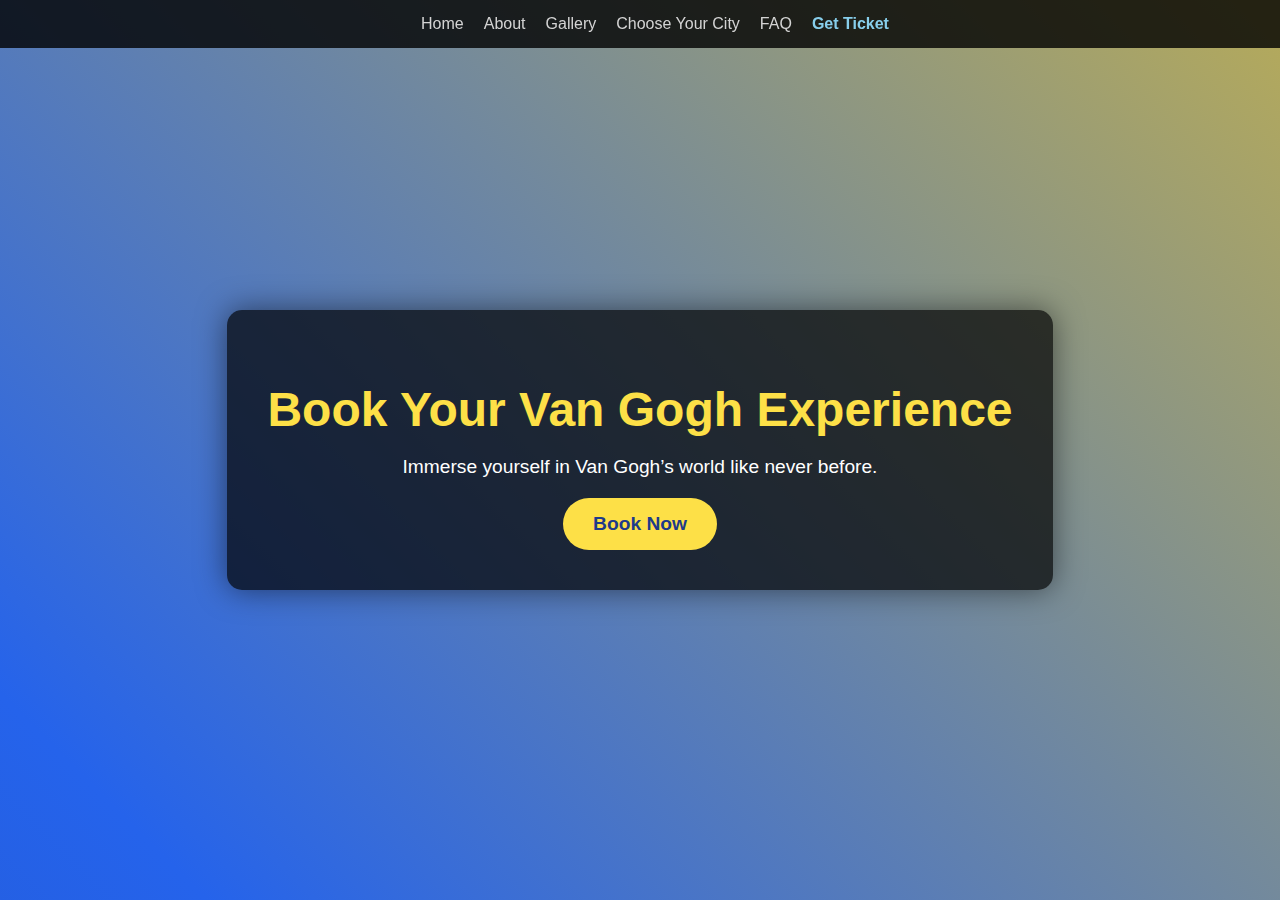
==== get-ticket.html @ 96407a74 "Add files via upload" ====
<!DOCTYPE html>
<html lang="en">
<head>
	<meta charset="UTF-8">
	<meta name="viewport" content="width=device-width, initial-scale=1.0">
	<title>Get Ticket</title>
	<link rel="stylesheet" href="css/get-ticket.css"> 
</head>
<body>
	<!-- Navigation Bar -->
		<div class="navbar">
			<a href="index.html">Home</a>
			<a href="https://vangoghmsp.com/about/">About</a>
			<a href="#">Gallery</a>
			<a href="#">Choose Your City</a>
			<a href="#">FAQ</a>
			<a href="get-ticket.html" class="active">Get Ticket</a>
		</div>

	<!-- Ticket Centered Section -->
	<div class="ticket-container">
		<h1>Book Your Van Gogh Experience</h1>
		<p>Immerse yourself in Van Gogh’s world like never before.</p>
		<button id="book-button">Book Now</button>
	</div>

</body>
</html>
---- css/get-ticket.css ----
/* General Styles */
body {
	margin: 0;
	padding: 0;
	box-sizing: border-box;
	font-family: sans-serif;
	color: white;
	background: linear-gradient(45deg, #1e3a8a, #2563eb, #facc15, #fde047);
	background-size: 400% 400%;
	animation: gradientAnimation 10s infinite;
	display: flex;
	justify-content: center;
	align-items: center;
	min-height: 100vh;
	text-align: center;
}



/* Navigation Bar */
.navbar {
	position: fixed;
	top: 0;
	left: 0;
	background-color: black;
	padding: 15px;
	width: 100%;
	background: rgba(0, 0, 0, 0.8);
	display: flex;
	justify-content: center;
	gap: 20px;
	z-index: 1000;
}

.navbar a {
	text-decoration: none;
	color: lightgray;
	font-size: 16px;
}

.navbar a.active {
	color: skyblue;
	font-weight: bold;
}

.navbar a:hover {
	color: skyblue;
}

/* Ticket Section */
.ticket-container {
	background: rgba(0, 0, 0, 0.7);
	padding: 40px;
	border-radius: 15px;
	box-shadow: 0 0 30px rgba(0, 0, 0, 0.5);
	animation: fadeIn 2s ease;
}

.ticket-container h1 {
	font-size: 3rem;
	color: #fde047;
	margin-bottom: 15px;
}

.ticket-container p {
	font-size: 1.2rem;
	margin-bottom: 20px;
	color: #ffffff;
}

/* Button */
#book-button {
	background-color: #fde047;
	color: #1e3a8a;
	border: none;
	padding: 15px 30px;
	font-size: 1.2rem;
	font-weight: bold;
	cursor: pointer;
	border-radius: 40px;
	transition: all 0.3s ease;
}

#book-button:hover {
	background-color: #2563eb;
	color: white;
	transform: scale(1.1);
}

/* Animations */
@keyframes gradientAnimation {
	0% { background-position: 0% 50%; }
	50% { background-position: 100% 50%; }
	100% { background-position: 0% 50%; }
}

@keyframes fadeIn {
	from { opacity: 0; transform: translateY(-20px); }
	to { opacity: 1; transform: translateY(0); }
}
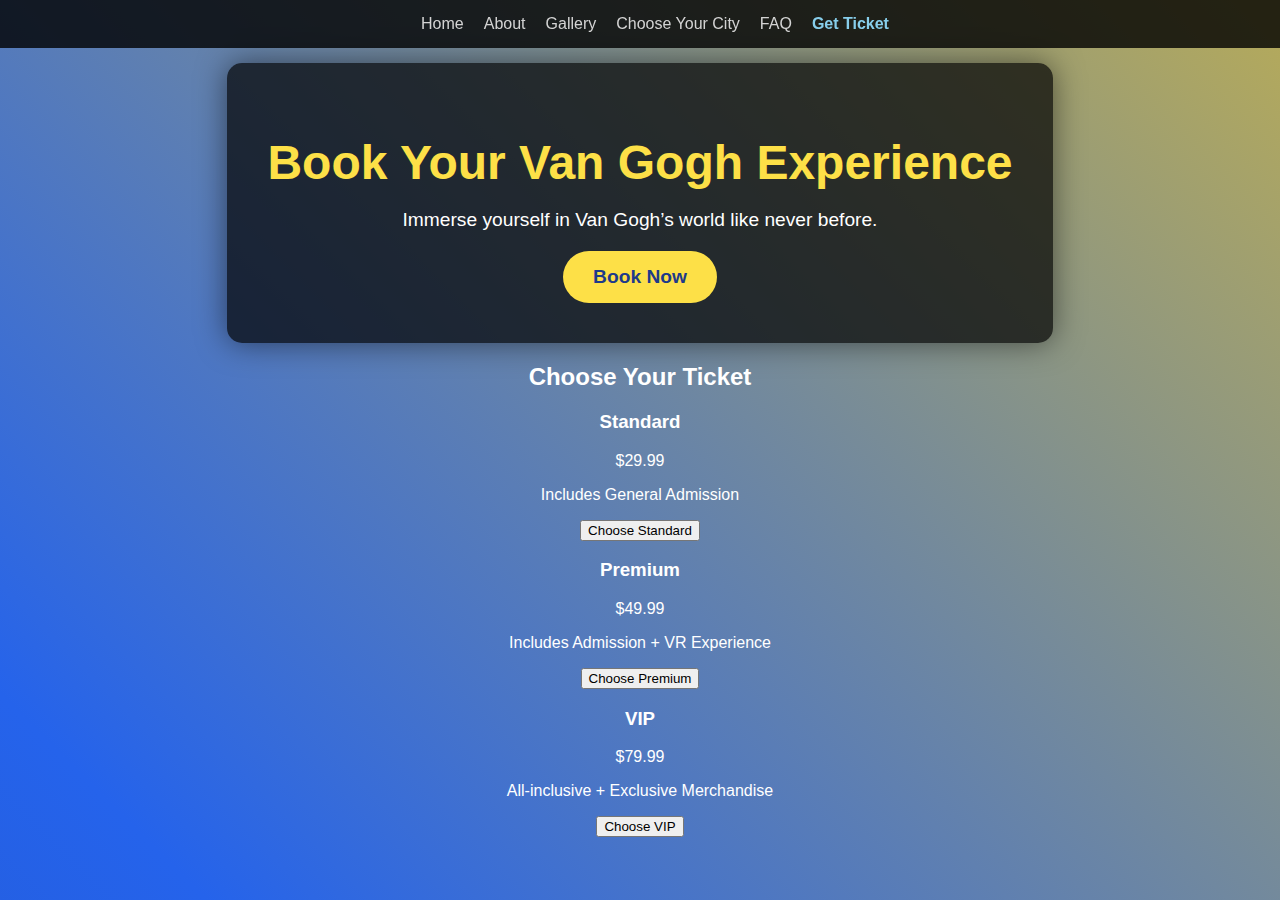
==== commit 5a18e0d0: "Update get-ticket.html" ====
--- a/get-ticket.html
+++ b/get-ticket.html
@@ -17,12 +17,39 @@
 			<a href="get-ticket.html" class="active">Get Ticket</a>
 		</div>
 
-	<!-- Ticket Centered Section -->
+	<!-- Ticket Section -->
+<div class="main-container">
 	<div class="ticket-container">
 		<h1>Book Your Van Gogh Experience</h1>
 		<p>Immerse yourself in Van Gogh’s world like never before.</p>
 		<button id="book-button">Book Now</button>
 	</div>
 
+	<!-- Pricing Options -->
+	<div class="pricing-options">
+		<h2>Choose Your Ticket</h2>
+		<div class="pricing">
+			<div class="price-option">
+				<h3>Standard</h3>
+				<p>$29.99</p>
+				<p>Includes General Admission</p>
+				<button>Choose Standard</button>
+			</div>
+			<div class="price-option">
+				<h3>Premium</h3>
+				<p>$49.99</p>
+				<p>Includes Admission + VR Experience</p>
+				<button>Choose Premium</button>
+			</div>
+			<div class="price-option">
+				<h3>VIP</h3>
+				<p>$79.99</p>
+				<p>All-inclusive + Exclusive Merchandise</p>
+				<button>Choose VIP</button>
+			</div>
+		</div>
+	</div>
+</div>
+
 </body>
 </html>
